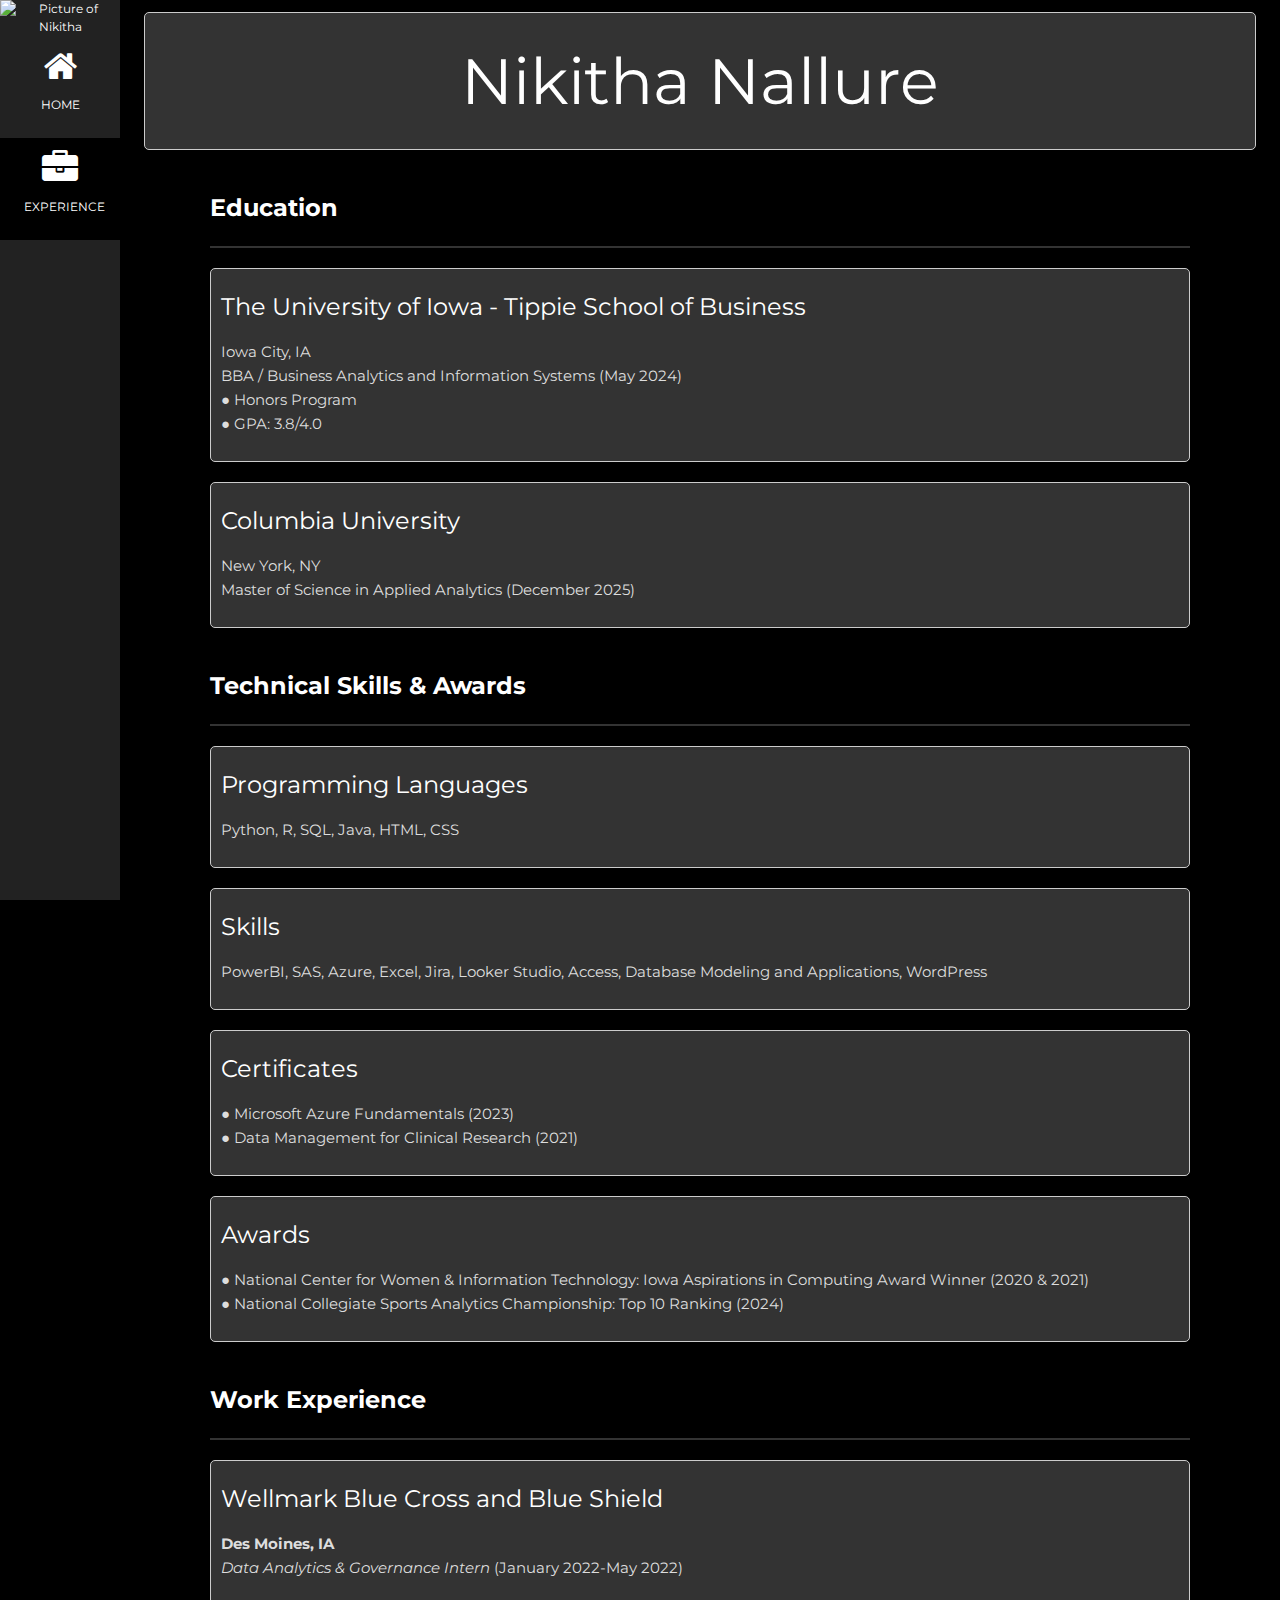
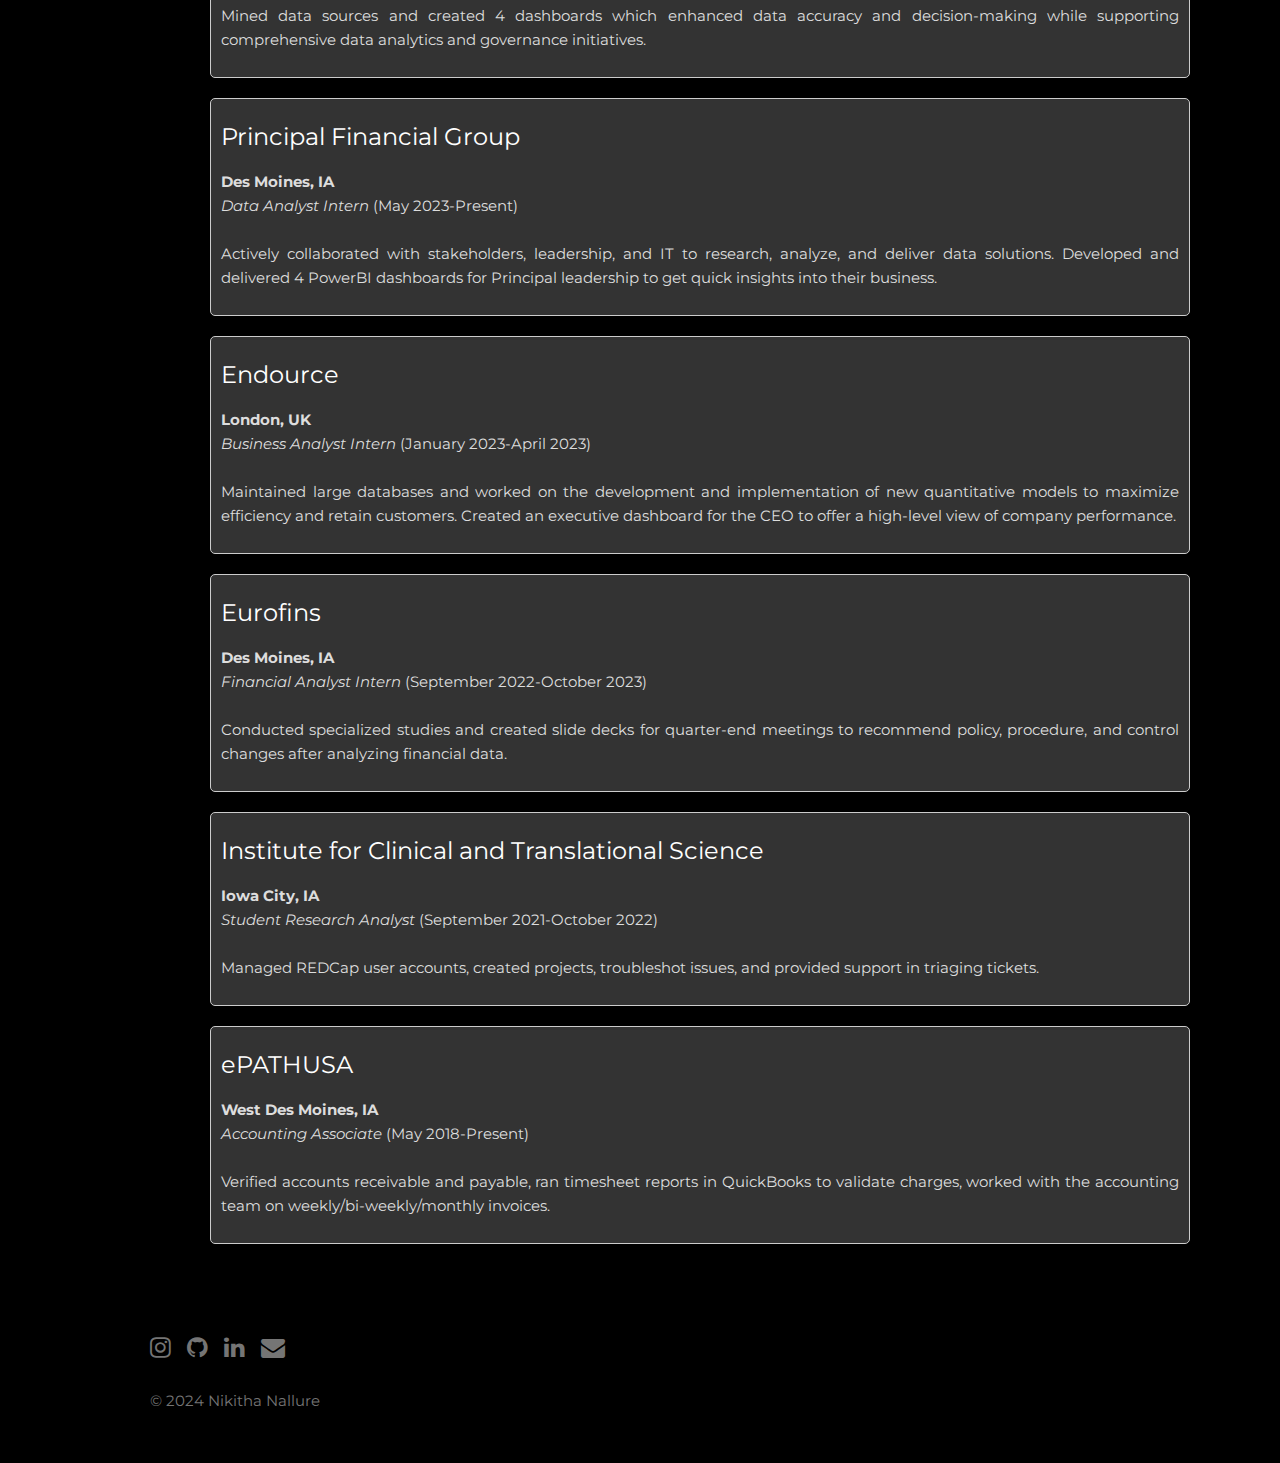
==== experience.html @ acd0a364 "Deleted Old Template and added new code" ====
<!DOCTYPE html>
<html lang="en">
<head>
<title>Nikitha Nallure</title>
<meta charset="UTF-8">
<meta name="viewport" content="width=device-width, initial-scale=1">
<link rel="stylesheet" href="https://www.w3schools.com/w3css/4/w3.css">
<link rel="stylesheet" href="https://fonts.googleapis.com/css?family=Montserrat">
<link rel="stylesheet" href="https://cdnjs.cloudflare.com/ajax/libs/font-awesome/4.7.0/css/font-awesome.min.css">
<link rel="stylesheet" href="style.css"> <!-- Link to external stylesheet -->
</head>
<body class="w3-black">

  <nav class="w3-sidebar w3-bar-block w3-small w3-hide-small w3-center">
    <img src="images/bg.jpg" alt="Picture of Nikitha" class="full-width">
    <a href="index.html" class="w3-bar-item w3-button w3-padding-large w3-hover-black">
        <i class="fa fa-home w3-xxlarge"></i>
        <p>HOME</p>
    </a>
    <a href="experience.html" class="w3-bar-item w3-button w3-padding-large w3-black active"> <!-- Active class added here -->
        <i class="fa fa-briefcase w3-xxlarge"></i>
        <p>EXPERIENCE</p>
    </a>
</nav>

<div class="w3-top w3-hide-large w3-hide-medium" id="myNavbar">
  <div class="w3-bar w3-black w3-opacity w3-hover-opacity-off w3-center w3-small">
    <a href="index.html" class="w3-bar-item w3-button" style="width:25% !important">HOME</a>
    <a href="#" class="w3-bar-item w3-button" style="width:25% !important">EXPERIENCE</a>
  </div>
</div>

<div class="w3-padding-large" id="main">
  <div class="box w3-center w2-padding-16" id="home">
    <h1 class="w3-jumbo">Nikitha Nallure</h1>
  </div>

  <div class="w3-content w3-justify w3-text-grey w3-padding-5">
    <h2>Education</h2>
    <hr class="w3-opacity">
    <div class="box">
      <h3>The University of Iowa - Tippie School of Business</h3>
      <p>Iowa City, IA<br>
      BBA / Business Analytics and Information Systems (May 2024)<br>
      ● Honors Program<br>
      ● GPA: 3.8/4.0</p>
    </div>

    <div class="box">
      <h3>Columbia University</h3>
      <p>New York, NY<br>
      Master of Science in Applied Analytics (December 2025)</p>
    </div>

    <h2>Technical Skills & Awards</h2>
    <hr class="w3-opacity">

    <div class="box">
      <h3>Programming Languages</h3>
      <p>Python, R, SQL, Java, HTML, CSS</p>
    </div>
    <div class="box">
      <h3>Skills</h3>
      <p>PowerBI, SAS, Azure, Excel, Jira, Looker Studio, Access, Database Modeling and Applications, WordPress</p>
    </div>
    <div class="box">
      <h3>Certificates</h3>
      <p>● Microsoft Azure Fundamentals (2023) <br>
        ● Data Management for Clinical Research (2021)</p>
    </div>
    <div class="box">
      <h3>Awards</h3>
      <p>● National Center for Women & Information Technology: Iowa Aspirations in Computing Award Winner (2020 & 2021)<br>
        ● National Collegiate Sports Analytics Championship: Top 10 Ranking (2024)</p>
    </div>

    <h2>Work Experience</h2>
    <hr class="w3-opacity">

    <div class="box">
      <h3>Wellmark Blue Cross and Blue Shield</h3>
      <p><strong>Des Moines, IA</strong><br>
      <em>Data Analytics & Governance Intern</em> (January 2022-May 2022)<br>
      <br>Mined data sources and created 4 dashboards which enhanced data accuracy and decision-making while supporting comprehensive data analytics and governance initiatives.</p>
    </div>

    <div class="box">
      <h3>Principal Financial Group</h3>
      <p><strong>Des Moines, IA</strong><br>
      <em>Data Analyst Intern</em> (May 2023-Present)<br>
      <br>Actively collaborated with stakeholders, leadership, and IT to research, analyze, and deliver data solutions. Developed and delivered 4 PowerBI dashboards for Principal leadership to get quick insights into their business.</p>
    </div>
    
    <div class="box">
      <h3>Endource</h3>
      <p><strong>London, UK</strong><br>
      <em>Business Analyst Intern</em> (January 2023-April 2023)<br>
      <br>Maintained large databases and worked on the development and implementation of new quantitative models to maximize efficiency and retain customers. Created an executive dashboard for the CEO to offer a high-level view of company performance.</p>
    </div>
    
    <div class="box">
      <h3>Eurofins</h3>
      <p><strong>Des Moines, IA</strong><br>
      <em>Financial Analyst Intern</em> (September 2022-October 2023)<br>
      <br>Conducted specialized studies and created slide decks for quarter-end meetings to recommend policy, procedure, and control changes after analyzing financial data.</p>
    </div>
    
    <div class="box">
      <h3>Institute for Clinical and Translational Science</h3>
      <p><strong>Iowa City, IA</strong><br>
      <em>Student Research Analyst</em> (September 2021-October 2022)<br>
      <br>Managed REDCap user accounts, created projects, troubleshot issues, and provided support in triaging tickets.</p>
    </div>
    
    <div class="box">
      <h3>ePATHUSA</h3>
      <p><strong>West Des Moines, IA</strong><br>
      <em>Accounting Associate</em> (May 2018-Present)<br>
      <br>Verified accounts receivable and payable, ran timesheet reports in QuickBooks to validate charges, worked with the accounting team on weekly/bi-weekly/monthly invoices.</p>
    </div>

  </div>
</div>

<footer class="w3-content w3-padding-10 w3-text-grey w3-xlarge">
    <ul class="icons">
      <li><a href="https://www.instagram.com/nikitha.nallure/?next=%2F" class="icon brands fa fa-instagram"></a></li>
      <li><a href="https://github.com/nnallure2003" class="icon brands fa fa-github"></a></li>
      <li><a href="https://www.linkedin.com/in/nikithanallure/" class="icon brands fa fa-linkedin"></a></li>
      <li><a href="mailto:niki.nallure@gmail.com" class="icon fa fa-envelope"></a></li>
    </ul>
    <p class="w3-medium">&copy; 2024 Nikitha Nallure</p>
  </footer>

</body>
</html>
---- style.css ----
/* General body styles */
body, h1, h2, h3, h4, h5, h6 {
    font-family: "Montserrat", sans-serif;
  }
  
  /* Full-width image */
  .full-width {
    width: 100%;
  }
  
  /* Sidebar styling */
  .w3-sidebar {
    width: 120px;
    background: #222;
  }
  
  /* Main content area styling */
  #main {
    margin-left: 120px;
  }
  
  /* Responsive styles */
  @media only screen and (max-width: 600px) {
    #main {
      margin-left: 0;
    }
  }
  
  /* Navbar on small screens */
  #myNavbar a {
    width: 25% !important;
  }
  
  /* Section styles */
  .w3-padding-large {
    padding: 32px;
  }
  
  /* Box styles */
  .box {
    border: 1px solid #ccc;
    padding: 20px;
    margin-bottom: 20px;
  }
  
  /* Header styling */
  header {
    text-align: center;
  }
  
  /* Footer styling */
  footer {
    text-align: left;
  }
  
  /* Line styles */
  .short-line {
    width: 200px;
  }

  .icons {
    list-style: none;
    padding: 0;
    text-align: left; 
  }
  
  .icons li {
    display: inline; /* Display icons in a row */
    margin-right: 10px; /* Space between icons */
  }
  
  .icons a {
    color: inherit; /* Inherits color from the footer class */
    text-decoration: none; /* Removes underline from links */
  }
  
  .icons .icon {
    font-size: 24px; /* Sets icon size */
  }
  
  .icons .icon:hover {
    opacity: 0.7; /* Adds hover effect for icons */
  }

  /* Styling for headers in each section to make them bold and white */
h2 {
    font-size: 24px;
    font-weight: bold;
    color: white; /* Ensures the header text is white */
    margin-top: 40px; /* Adds space before each section header */
    text-align: left; /* Centers the header text */
  }
  
  /* Styling for each box to create distinct sections */
  .box {
    background-color: #333; /* Dark grey background for the boxes */
    padding: 20px;
    margin-bottom: 30px; /* Space between boxes */
    border-radius: 8px; /* Optional: adds rounded corners to the boxes */
  }
  
  /* Adding more space between sections */
  .w3-content {
    margin-bottom: 50px; /* Adds vertical space between different content sections */
  }
  
  /* Styling for paragraphs within boxes to improve readability */
  .box p {
    line-height: 1.6; /* Increases line spacing for better readability */
    color: #ddd; /* Light grey color for paragraph text */
  }
  
  /* Enhance the appearance of list items */
  .box li {
    list-style-type: none; /* Removes bullet points from list items */
  }
  
  /* Custom style for horizontal rules to match the aesthetic */
  hr.w3-opacity {
    border: none;
    height: 2px;
    background-color: #555; /* Lighter grey than the box for subtle contrast */
    margin: 20px 0; /* Space above and below the line */
  }

  .box {
    background-color: #333; /* Darker background for the box */
    color: #fff; /* White text */
    padding: 10px; /* Reduced padding */
    width: 100%; /* Set a specific width, adjust as needed */
    margin: 0 auto 20px auto; /* Centers the box horizontally and adds space below */
    border-radius: 5px; /* Optional rounded corners */
    box-shadow: 0 4px 8px rgba(0,0,0,0.1); /* Optional: Adds shadow for better visibility */
}
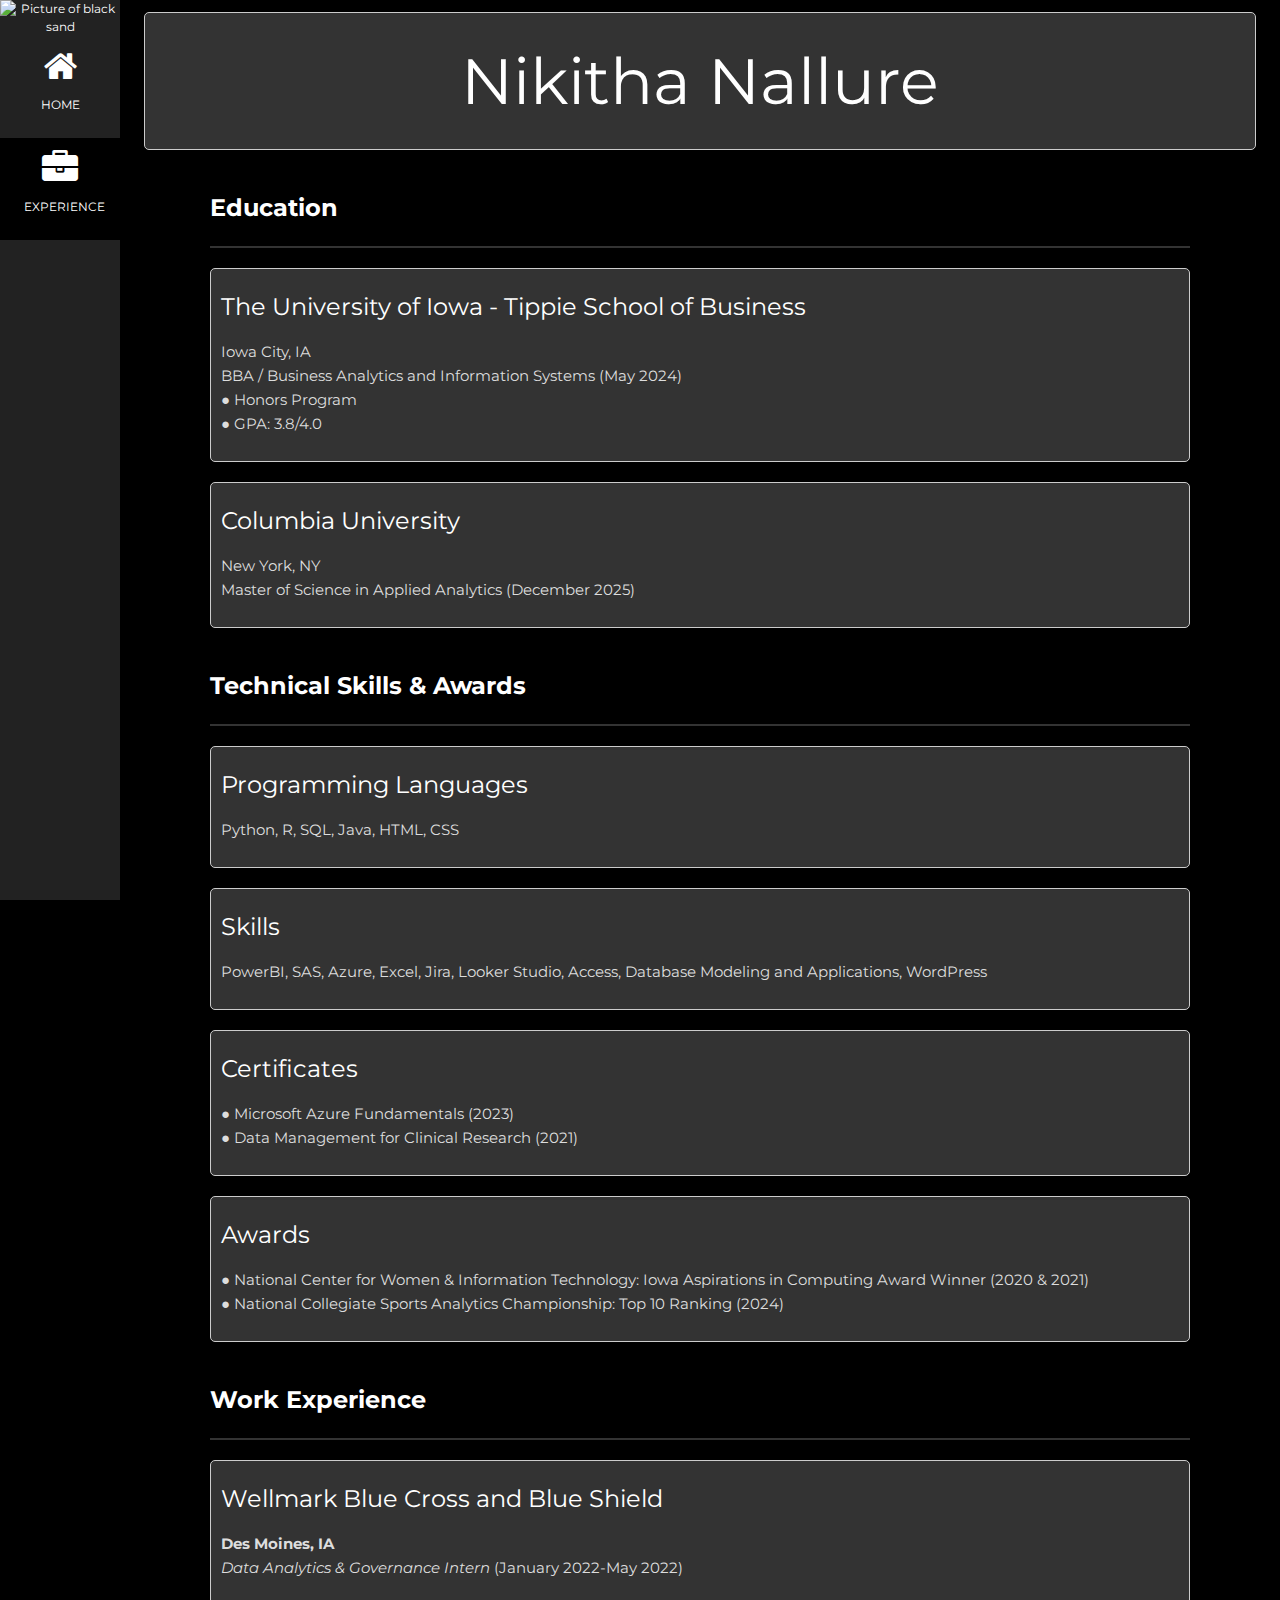
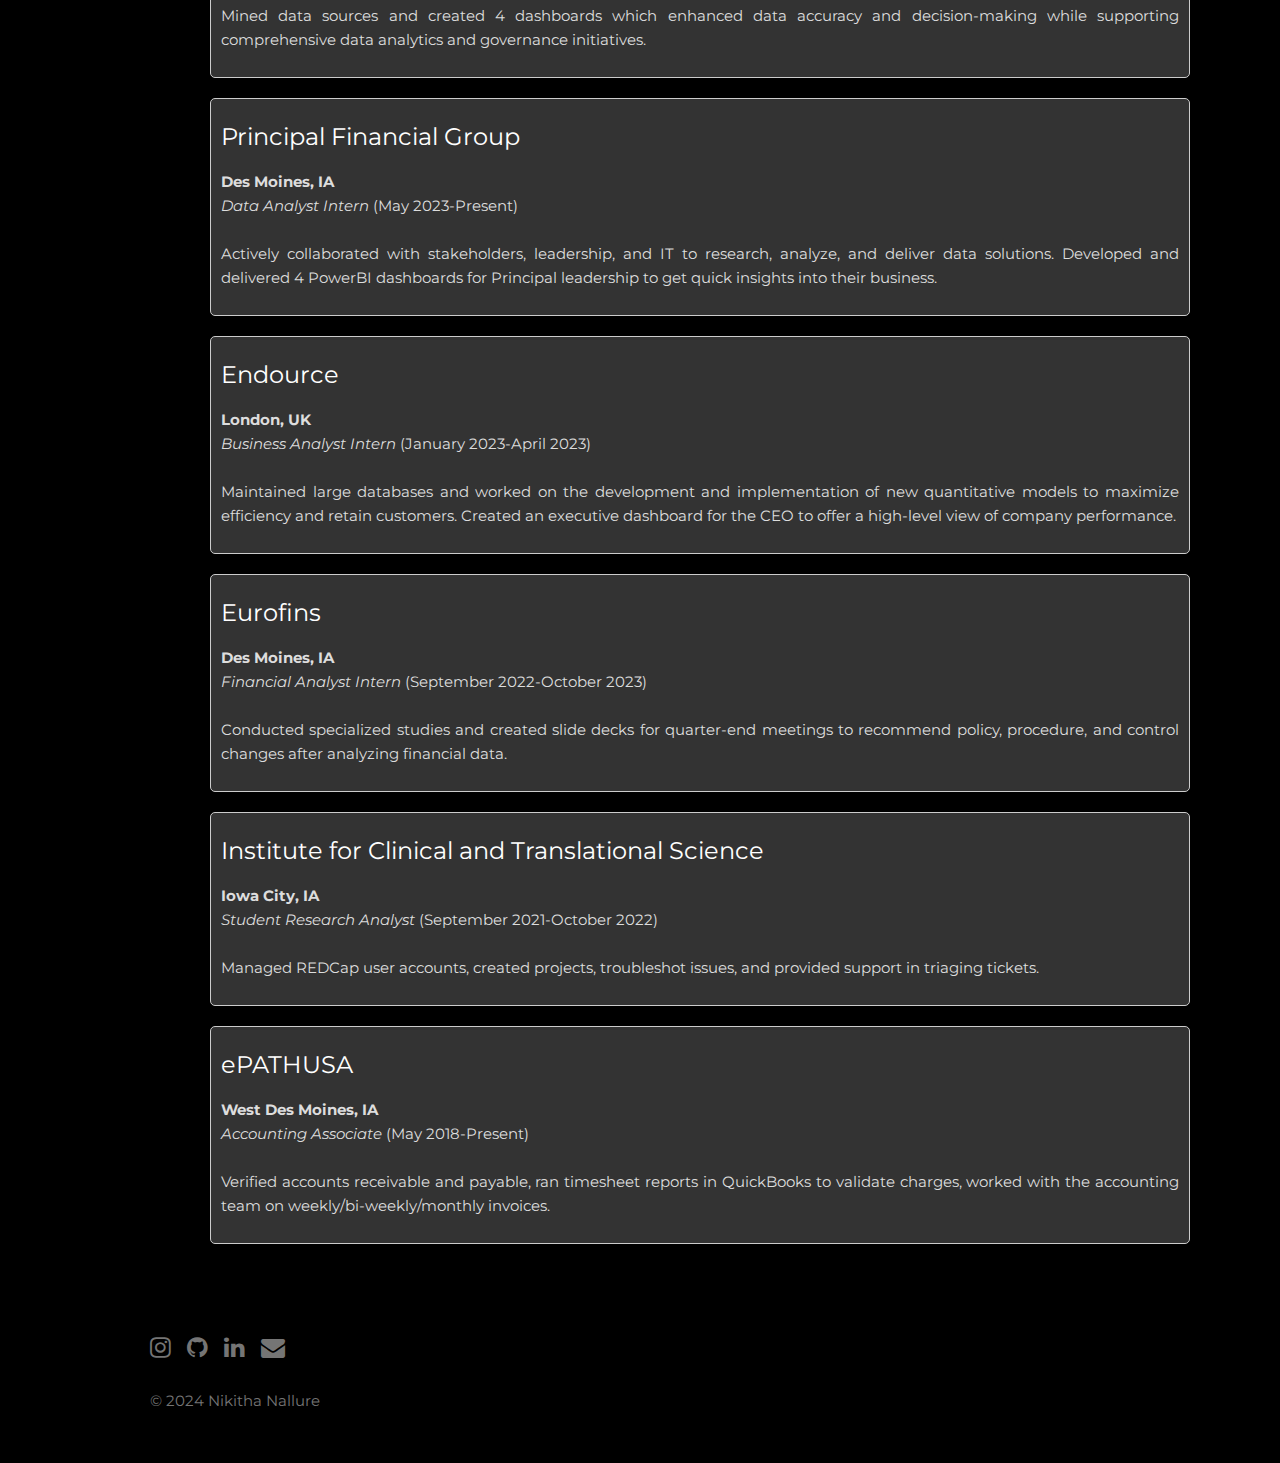
==== commit e1cf9910: "cleaned up code to pass validator" ====
--- a/experience.html
+++ b/experience.html
@@ -1,6 +1,17 @@
 <!DOCTYPE html>
 <html lang="en">
 <head>
+
+<!-- Google tag (gtag.js) -->
+<script async src="https://www.googletagmanager.com/gtag/js?id=G-8V9Q8SJB3T"></script>
+<script>
+  window.dataLayer = window.dataLayer || [];
+  function gtag(){dataLayer.push(arguments);}
+  gtag('js', new Date());
+
+  gtag('config', 'G-8V9Q8SJB3T');
+</script>
+
 <title>Nikitha Nallure</title>
 <meta charset="UTF-8">
 <meta name="viewport" content="width=device-width, initial-scale=1">
@@ -12,7 +23,7 @@
 <body class="w3-black">
 
   <nav class="w3-sidebar w3-bar-block w3-small w3-hide-small w3-center">
-    <img src="images/bg.jpg" alt="Picture of Nikitha" class="full-width">
+    <img src="images/bg.jpg" alt="Picture of black sand" class="full-width">
     <a href="index.html" class="w3-bar-item w3-button w3-padding-large w3-hover-black">
         <i class="fa fa-home w3-xxlarge"></i>
         <p>HOME</p>
@@ -123,12 +134,12 @@
 </div>
 
 <footer class="w3-content w3-padding-10 w3-text-grey w3-xlarge">
-    <ul class="icons">
-      <li><a href="https://www.instagram.com/nikitha.nallure/?next=%2F" class="icon brands fa fa-instagram"></a></li>
-      <li><a href="https://github.com/nnallure2003" class="icon brands fa fa-github"></a></li>
-      <li><a href="https://www.linkedin.com/in/nikithanallure/" class="icon brands fa fa-linkedin"></a></li>
-      <li><a href="mailto:niki.nallure@gmail.com" class="icon fa fa-envelope"></a></li>
-    </ul>
+  <ul class="icons">
+    <li><a href="https://www.instagram.com/nikitha.nallure/?next=%2F" class="icon brands fa fa-instagram"><span class="visually-hidden">Instagram</span></a></li>
+    <li><a href="https://github.com/nnallure2003" class="icon brands fa fa-github"><span class="visually-hidden">GitHub</span></a></li>
+    <li><a href="https://www.linkedin.com/in/nikithanallure/" class="icon brands fa fa-linkedin"><span class="visually-hidden">LinkedIn</span></a></li>
+    <li><a href="mailto:niki.nallure@gmail.com" class="icon fa fa-envelope"><span class="visually-hidden">Email</span></a></li>
+  </ul>
     <p class="w3-medium">&copy; 2024 Nikitha Nallure</p>
   </footer>
 
--- a/style.css
+++ b/style.css
@@ -132,3 +132,14 @@
     border-radius: 5px; /* Optional rounded corners */
     box-shadow: 0 4px 8px rgba(0,0,0,0.1); /* Optional: Adds shadow for better visibility */
 }
+
+.visually-hidden {
+  position: absolute;
+  width: 1px;
+  height: 1px;
+  margin: -1px;
+  padding: 0;
+  overflow: hidden;
+  clip: rect(0,0,0,0);
+  border: 0;
+}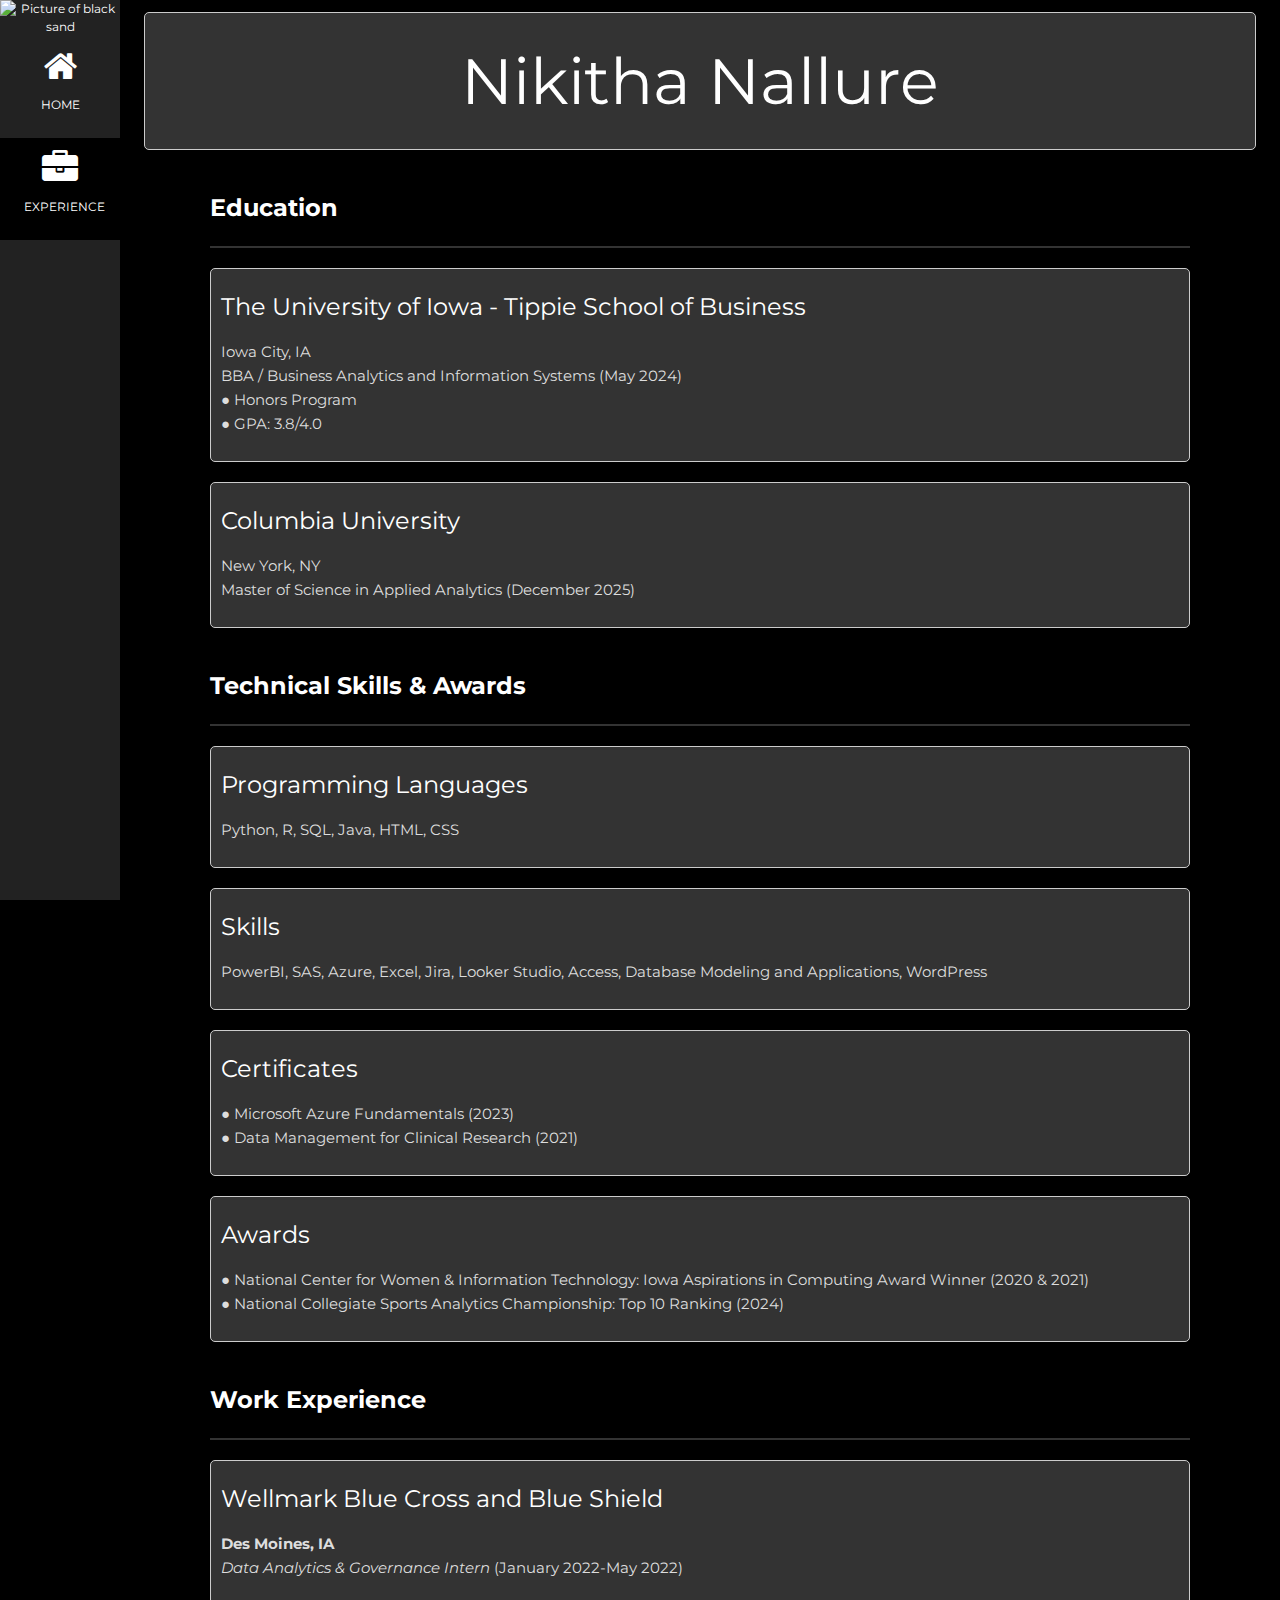
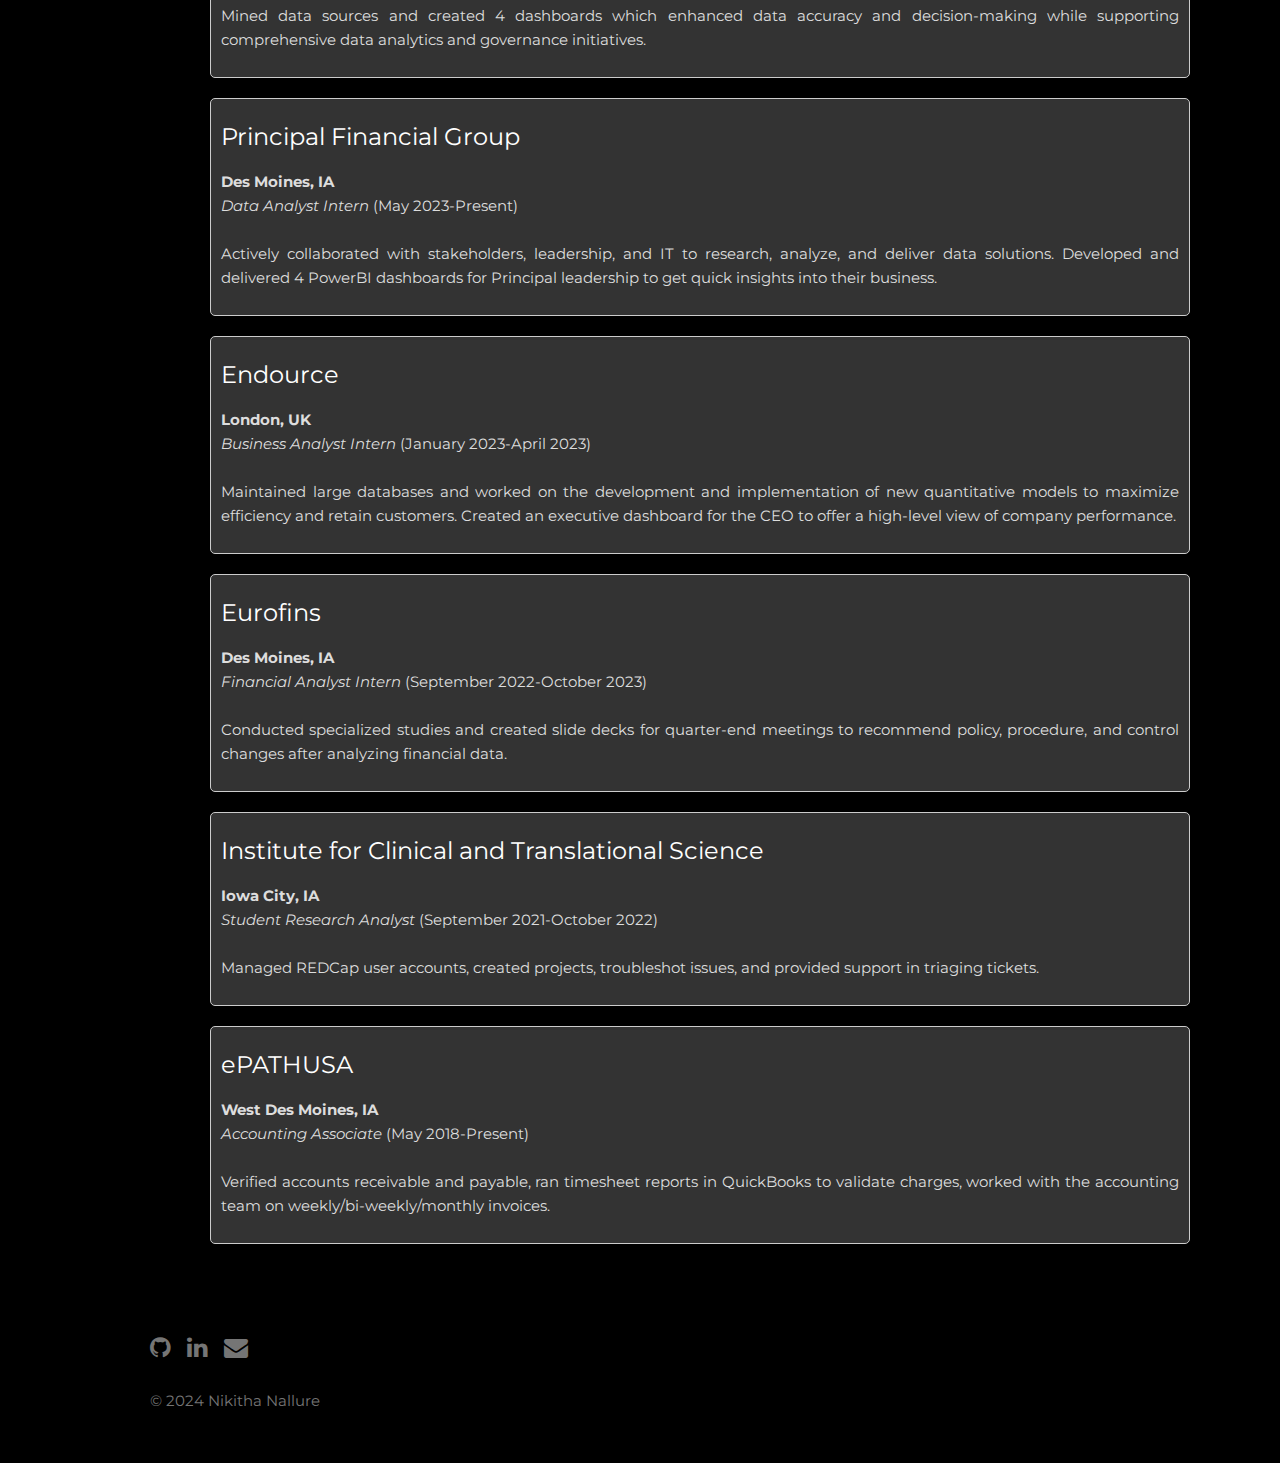
==== commit 123fe4a2: "deleted instagram" ====
--- a/experience.html
+++ b/experience.html
@@ -135,7 +135,6 @@
 
 <footer class="w3-content w3-padding-10 w3-text-grey w3-xlarge">
   <ul class="icons">
-    <li><a href="https://www.instagram.com/nikitha.nallure/?next=%2F" class="icon brands fa fa-instagram"><span class="visually-hidden">Instagram</span></a></li>
     <li><a href="https://github.com/nnallure2003" class="icon brands fa fa-github"><span class="visually-hidden">GitHub</span></a></li>
     <li><a href="https://www.linkedin.com/in/nikithanallure/" class="icon brands fa fa-linkedin"><span class="visually-hidden">LinkedIn</span></a></li>
     <li><a href="mailto:niki.nallure@gmail.com" class="icon fa fa-envelope"><span class="visually-hidden">Email</span></a></li>
